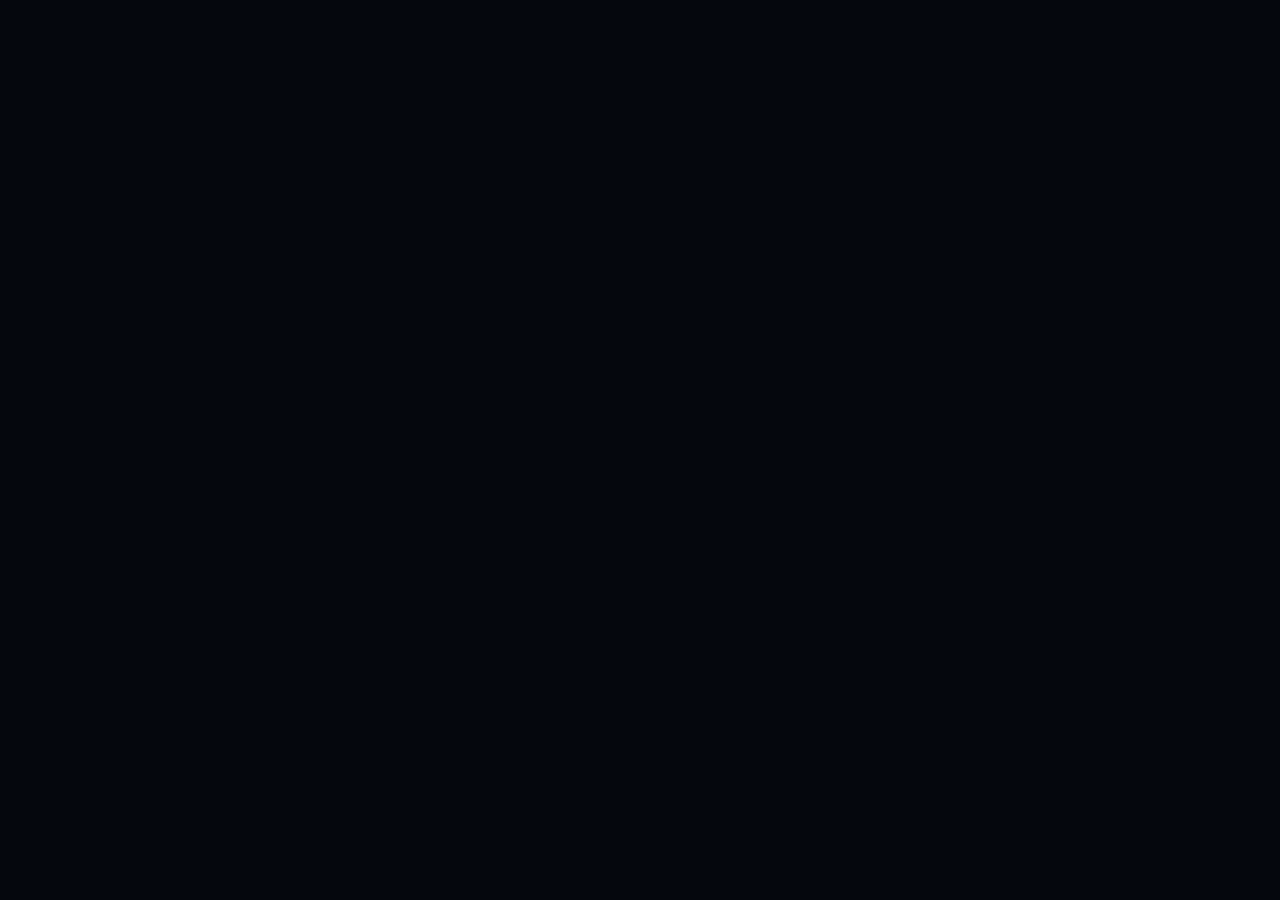
==== meter.html @ e0a683ea "Create meter.html" ====
<!DOCTYPE html>
<html lang="en">
<head>
<meta charset="UTF-8">
<meta name="viewport" content="width=device-width, initial-scale=1.0">
<title>Talking Meter 💬</title>

<style>
body{
  margin:0;
  background:#05070d;
  color:white;
  font-family:sans-serif;
  display:flex;
  justify-content:center;
  align-items:center;
  height:100vh;
  text-align:center;
}

/* Container */
#container{
  width:90%;
  max-width:400px;
}

/* Text */
#text{
  font-size:1.4em;
  margin-bottom:30px;
  min-height:60px;
  transition:0.3s;
}

/* Slider */
input[type="range"]{
  width:100%;
  -webkit-appearance:none;
  height:6px;
  border-radius:5px;
  background:#333;
  outline:none;
}

input[type="range"]::-webkit-slider-thumb{
  -webkit-appearance:none;
  width:18px;
  height:18px;
  border-radius:50%;
  background:gold;
  cursor:pointer;
}

/* Percentage */
#percent{
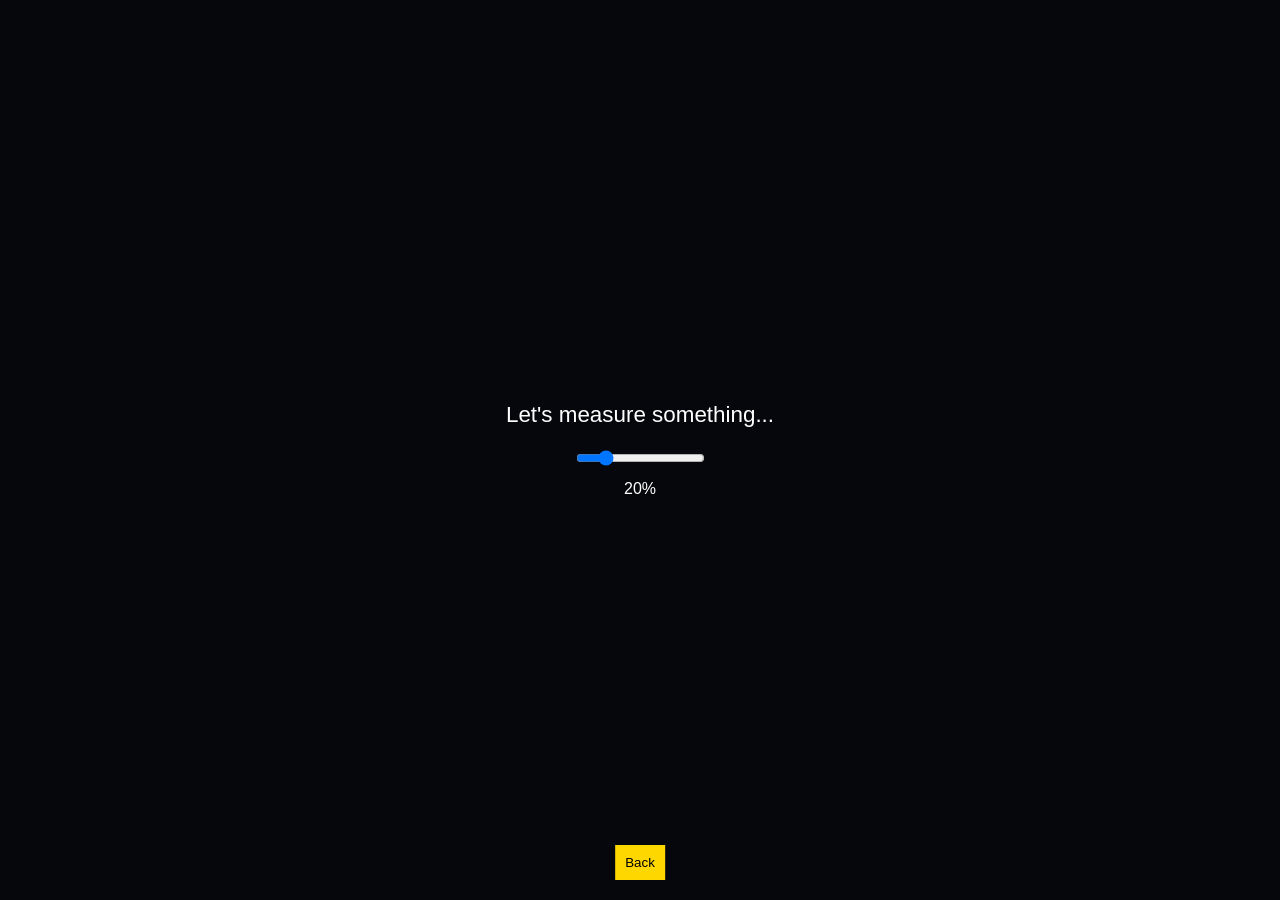
==== commit 2a7beef2: "Update meter.html" ====
--- a/meter.html
+++ b/meter.html
@@ -3,7 +3,7 @@
 <head>
 <meta charset="UTF-8">
 <meta name="viewport" content="width=device-width, initial-scale=1.0">
-<title>Talking Meter 💬</title>
+<title>Talking Meter</title>
 
 <style>
 body{
@@ -18,38 +18,97 @@
   text-align:center;
 }
 
-/* Container */
 #container{
   width:90%;
   max-width:400px;
 }
 
-/* Text */
 #text{
   font-size:1.4em;
-  margin-bottom:30px;
-  min-height:60px;
-  transition:0.3s;
+  margin-bottom:20px;
 }
 
-/* Slider */
-input[type="range"]{
-  width:100%;
-  -webkit-appearance:none;
-  height:6px;
-  border-radius:5px;
-  background:#333;
-  outline:none;
+#percent{
+  margin-top:10px;
 }
 
-input[type="range"]::-webkit-slider-thumb{
-  -webkit-appearance:none;
-  width:18px;
-  height:18px;
-  border-radius:50%;
+#back{
+  position:absolute;
+  bottom:20px;
+  left:50%;
+  transform:translateX(-50%);
+  padding:10px;
   background:gold;
-  cursor:pointer;
+  border:none;
 }
+</style>
+</head>
 
-/* Percentage */
-#percent{
+<body>
+
+<div id="container">
+  <div id="text">Let's measure something...</div>
+
+  <input type="range" min="0" max="100" value="20" id="slider">
+
+  <div id="percent">20%</div>
+</div>
+
+<button id="back" onclick="goBack()">Back</button>
+
+<script>
+let slider = document.getElementById("slider");
+let text = document.getElementById("text");
+let percent = document.getElementById("percent");
+
+// intro
+setTimeout(function(){
+  text.innerText = "How much I like talking to you 👀";
+},1500);
+
+// slider move
+slider.oninput = function(){
+  percent.innerText = slider.value + "%";
+
+  let v = slider.value;
+
+  if(v < 20){
+    text.innerText = "That's just wrong 😐";
+  } else if(v < 40){
+    text.innerText = "Try again.";
+  } else if(v < 60){
+    text.innerText = "Still not accurate...";
+  } else if(v < 80){
+    text.innerText = "Getting closer.";
+  } else if(v < 95){
+    text.innerText = "Now we're talking 😌";
+  } else if(v < 100){
+    text.innerText = "Almost honest...";
+  }
+};
+
+// auto move
+slider.onchange = function(){
+  let interval = setInterval(function(){
+    if(slider.value < 100){
+      slider.value++;
+      percent.innerText = slider.value + "%";
+    } else {
+      clearInterval(interval);
+      text.innerText = "Okay... I'll wait for your text 😒";
+
+      setTimeout(function(){
+        text.innerText += "\nDon't take too long.";
+      },1200);
+    }
+  },20);
+};
+
+// back
+function goBack(){
+  window.location.href = "index.html";
+}
+</script>
+
+</body>
+</html>
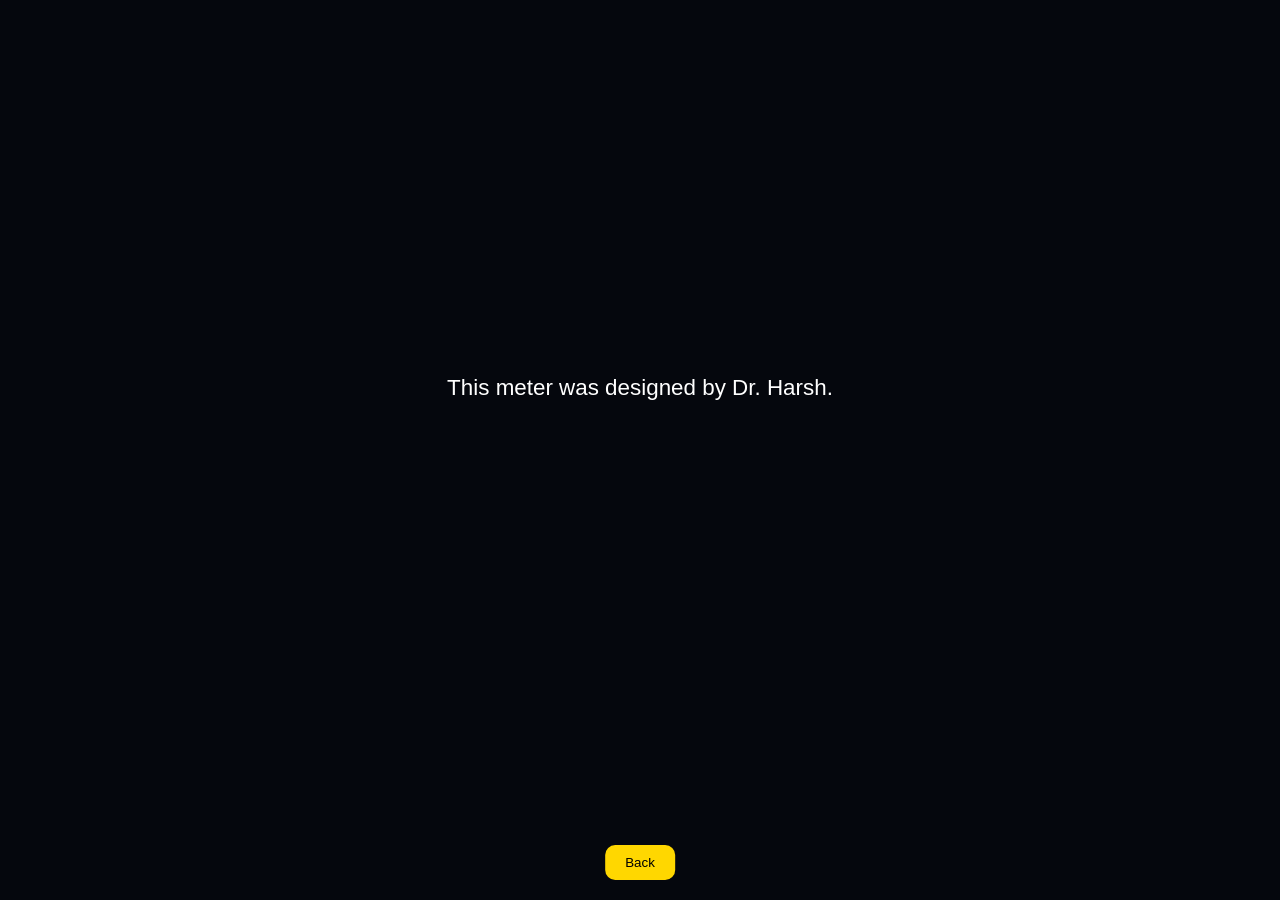
==== commit 7b81e29b: "Create meter.html" ====
--- a/meter.html
+++ b/meter.html
@@ -3,7 +3,7 @@
 <head>
 <meta charset="UTF-8">
 <meta name="viewport" content="width=device-width, initial-scale=1.0">
-<title>Talking Meter</title>
+<title>Talking Meter 💬</title>
 
 <style>
 body{
@@ -16,30 +16,57 @@
   align-items:center;
   height:100vh;
   text-align:center;
+  overflow:hidden;
 }
 
 #container{
   width:90%;
-  max-width:400px;
+  max-width:450px;
 }
 
-#text{
+/* Intro text */
+#intro{
   font-size:1.4em;
+  min-height:80px;
+  transition:0.5s;
+}
+
+/* Heading */
+#heading{
+  display:none;
+  font-size:1.3em;
   margin-bottom:20px;
 }
 
-#percent{
-  margin-top:10px;
+/* Slider */
+#slider{
+  display:none;
+  width:100%;
+  height:8px;
 }
 
+input[type="range"]{
+  width:100%;
+}
+
+/* Dynamic text */
+#dynamic{
+  margin-top:20px;
+  min-height:50px;
+  font-size:1.2em;
+}
+
+/* Back */
 #back{
   position:absolute;
   bottom:20px;
   left:50%;
   transform:translateX(-50%);
-  padding:10px;
+  padding:10px 20px;
+  border:none;
+  border-radius:10px;
   background:gold;
-  border:none;
+  cursor:pointer;
 }
 </style>
 </head>
@@ -47,67 +74,124 @@
 <body>
 
 <div id="container">
-  <div id="text">Let's measure something...</div>
+  <div id="intro"></div>
 
-  <input type="range" min="0" max="100" value="20" id="slider">
+  <div id="heading">How much I like talking to you</div>
 
-  <div id="percent">20%</div>
+  <input type="range" min="0" max="100" value="40" id="slider">
+
+  <div id="dynamic"></div>
 </div>
 
 <button id="back" onclick="goBack()">Back</button>
 
 <script>
-let slider = document.getElementById("slider");
-let text = document.getElementById("text");
-let percent = document.getElementById("percent");
+const intro = document.getElementById("intro");
+const heading = document.getElementById("heading");
+const slider = document.getElementById("slider");
+const dynamic = document.getElementById("dynamic");
 
-// intro
-setTimeout(function(){
-  text.innerText = "How much I like talking to you 👀";
-},1500);
+// ===== INTRO SEQUENCE =====
+const lines = [
+"This meter was designed by Dr. Harsh.",
+"It's 100% accurate.",
+"Most people don't get to use it...",
+"It usually costs $100.",
+"But for now...",
+"You can use it for free.",
+"Let's test it."
+];
 
-// slider move
-slider.oninput = function(){
-  percent.innerText = slider.value + "%";
+let i = 0;
 
-  let v = slider.value;
+function playIntro(){
+  if(i < lines.length){
+    intro.style.opacity = 0;
 
-  if(v < 20){
-    text.innerText = "That's just wrong 😐";
-  } else if(v < 40){
-    text.innerText = "Try again.";
-  } else if(v < 60){
-    text.innerText = "Still not accurate...";
-  } else if(v < 80){
-    text.innerText = "Getting closer.";
-  } else if(v < 95){
-    text.innerText = "Now we're talking 😌";
-  } else if(v < 100){
-    text.innerText = "Almost honest...";
+    setTimeout(()=>{
+      intro.innerText = lines[i];
+      intro.style.opacity = 1;
+      i++;
+      setTimeout(playIntro, 1300);
+    },400);
+  } else {
+    showMeter();
   }
-};
+}
 
-// auto move
-slider.onchange = function(){
-  let interval = setInterval(function(){
+// ===== SHOW METER =====
+function showMeter(){
+  intro.style.display = "none";
+  heading.style.display = "block";
+  slider.style.display = "block";
+}
+
+// ===== SLIDER LOGIC =====
+slider.addEventListener("input", ()=>{
+  updateText(slider.value);
+});
+
+// Resistance effect
+slider.addEventListener("input", ()=>{
+  if(slider.value < 100){
+    slider.value = Math.min(100, parseInt(slider.value) + 0.5);
+  }
+});
+
+// Auto push to 100 on release
+slider.addEventListener("change", ()=>{
+  let interval = setInterval(()=>{
     if(slider.value < 100){
       slider.value++;
-      percent.innerText = slider.value + "%";
+      updateText(slider.value);
     } else {
       clearInterval(interval);
-      text.innerText = "Okay... I'll wait for your text 😒";
+      finalMessage();
+    }
+  },15);
+});
 
-      setTimeout(function(){
-        text.innerText += "\nDon't take too long.";
-      },1200);
-    }
-  },20);
-};
+// ===== TEXT LOGIC =====
+function updateText(val){
+  if(val < 20){
+    dynamic.innerText = "No... that's not it.";
+  } else if(val < 40){
+    dynamic.innerText = "Still not right.";
+  } else if(val < 60){
+    dynamic.innerText = "Hmm...";
+  } else if(val < 80){
+    dynamic.innerText = "Closer.";
+  } else if(val < 95){
+    dynamic.innerText = "Now you're getting it.";
+  } else if(val < 100){
+    dynamic.innerText = "Yeah...";
+  }
+}
 
-// back
+// ===== FINAL MESSAGE =====
+function finalMessage(){
+  dynamic.innerText = "This much.";
+
+  setTimeout(()=>{
+    dynamic.innerText = "I like talking to you that much...";
+  },1200);
+
+  setTimeout(()=>{
+    dynamic.innerText = "that I actually wait for your text.";
+  },2400);
+
+  setTimeout(()=>{
+    dynamic.innerText += "\nYeah... it's that bad.";
+  },3800);
+}
+
+// ===== BACK =====
 function goBack(){
   window.location.href = "index.html";
 }
+
+// START
+playIntro();
 </script>
 
 </body>
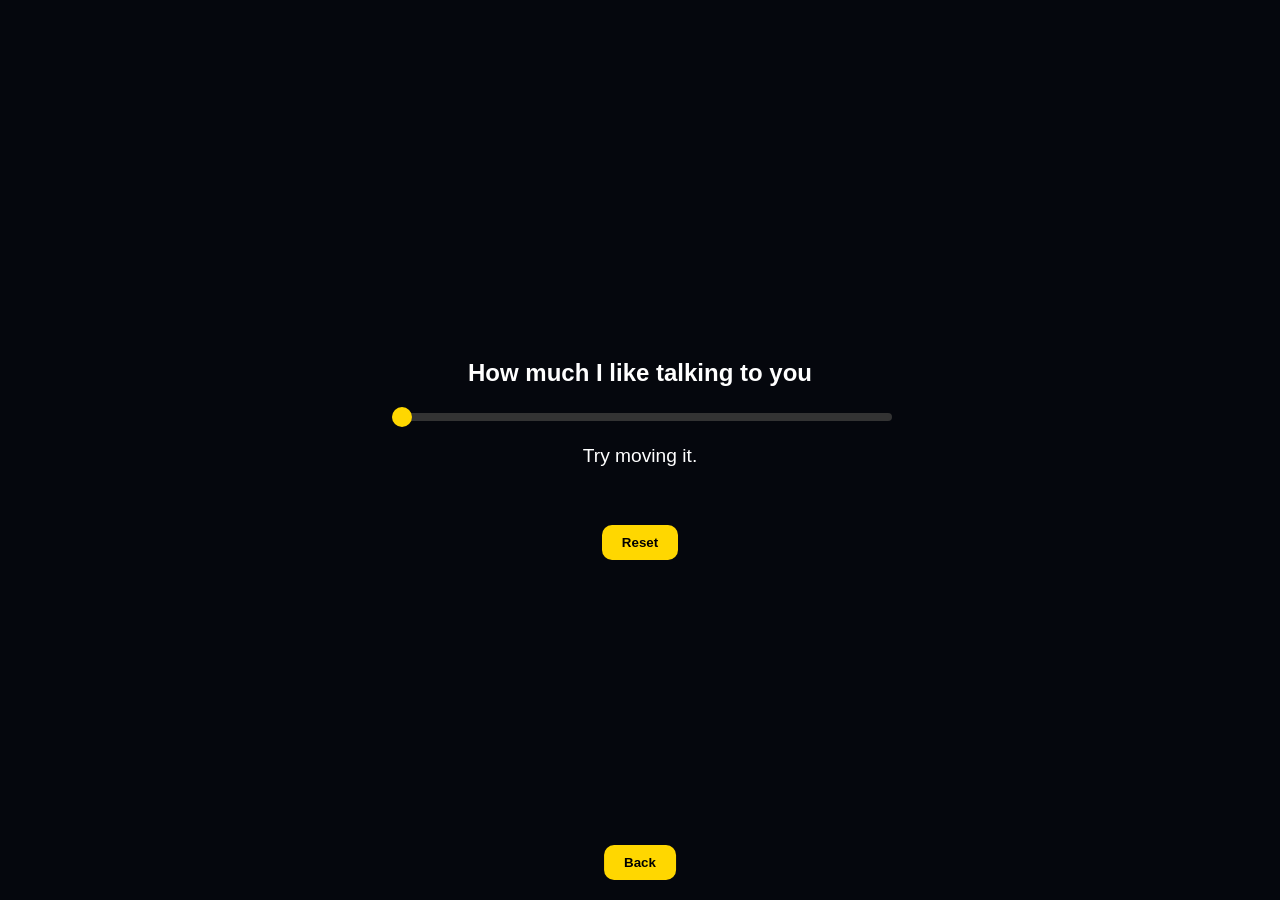
==== commit 8e43a03d: "Create meter.html" ====
--- a/meter.html
+++ b/meter.html
@@ -16,57 +16,60 @@
   align-items:center;
   height:100vh;
   text-align:center;
-  overflow:hidden;
 }
 
 #container{
   width:90%;
-  max-width:450px;
-}
-
-/* Intro text */
-#intro{
-  font-size:1.4em;
-  min-height:80px;
-  transition:0.5s;
-}
-
-/* Heading */
-#heading{
-  display:none;
-  font-size:1.3em;
+  max-width:500px;
+}
+
+h2{
   margin-bottom:20px;
 }
 
 /* Slider */
-#slider{
-  display:none;
-  width:100%;
-  height:8px;
-}
-
 input[type="range"]{
   width:100%;
-}
-
-/* Dynamic text */
+  -webkit-appearance:none;
+  height:8px;
+  border-radius:5px;
+  background:#333;
+  outline:none;
+}
+
+input[type="range"]::-webkit-slider-thumb{
+  -webkit-appearance:none;
+  width:20px;
+  height:20px;
+  border-radius:50%;
+  background:gold;
+  cursor:pointer;
+}
+
+/* Text */
 #dynamic{
   margin-top:20px;
-  min-height:50px;
+  min-height:60px;
   font-size:1.2em;
-}
-
-/* Back */
+  transition:0.3s;
+}
+
+/* Buttons */
+button{
+  margin-top:20px;
+  padding:10px 20px;
+  border:none;
+  border-radius:10px;
+  background:gold;
+  cursor:pointer;
+  font-weight:bold;
+}
+
 #back{
   position:absolute;
   bottom:20px;
   left:50%;
   transform:translateX(-50%);
-  padding:10px 20px;
-  border:none;
-  border-radius:10px;
-  background:gold;
-  cursor:pointer;
 }
 </style>
 </head>
@@ -74,97 +77,113 @@
 <body>
 
 <div id="container">
-  <div id="intro"></div>
-
-  <div id="heading">How much I like talking to you</div>
-
-  <input type="range" min="0" max="100" value="40" id="slider">
-
-  <div id="dynamic"></div>
+  <h2>How much I like talking to you</h2>
+
+  <input type="range" min="0" max="100" step="0.1" value="0" id="slider">
+
+  <div id="dynamic">Try moving it.</div>
+
+  <button onclick="resetMeter()">Reset</button>
 </div>
 
 <button id="back" onclick="goBack()">Back</button>
 
 <script>
-const intro = document.getElementById("intro");
-const heading = document.getElementById("heading");
 const slider = document.getElementById("slider");
 const dynamic = document.getElementById("dynamic");
 
-// ===== INTRO SEQUENCE =====
-const lines = [
-"This meter was designed by Dr. Harsh.",
-"It's 100% accurate.",
-"Most people don't get to use it...",
-"It usually costs $100.",
-"But for now...",
-"You can use it for free.",
-"Let's test it."
-];
-
-let i = 0;
-
-function playIntro(){
-  if(i < lines.length){
-    intro.style.opacity = 0;
-
-    setTimeout(()=>{
-      intro.innerText = lines[i];
-      intro.style.opacity = 1;
-      i++;
-      setTimeout(playIntro, 1300);
-    },400);
-  } else {
-    showMeter();
-  }
-}
-
-// ===== SHOW METER =====
-function showMeter(){
-  intro.style.display = "none";
-  heading.style.display = "block";
-  slider.style.display = "block";
-}
-
-// ===== SLIDER LOGIC =====
+let isDragging = false;
+let reached100 = false;
+let autoMoving = false;
+
+// ===== DRAG EVENTS =====
+slider.addEventListener("mousedown", ()=> isDragging = true);
+slider.addEventListener("touchstart", ()=> isDragging = true);
+
+slider.addEventListener("mouseup", ()=>{
+  isDragging = false;
+  if(!reached100) autoComplete();
+});
+
+slider.addEventListener("touchend", ()=>{
+  isDragging = false;
+  if(!reached100) autoComplete();
+});
+
+// ===== MAIN MOVEMENT =====
 slider.addEventListener("input", ()=>{
+  let val = parseFloat(slider.value);
+
+  if(reached100){
+    slider.value = 100;
+    dynamic.innerText = "Your response is already recorded.\nWe don't accept fake data.";
+    return;
+  }
+
+  // Resistance when going backward
+  if(val < lastValue){
+    val = val + (lastValue - val) * 0.7; // slows backward movement
+  }
+
+  // Subtle upward assist
+  if(val > 40 && val < 70){
+    val += 0.2;
+  } else if(val >= 70 && val < 90){
+    val += 0.4;
+  } else if(val >= 90){
+    val += 0.8;
+  }
+
+  slider.value = Math.min(val, 100);
   updateText(slider.value);
+
+  lastValue = slider.value;
 });
 
-// Resistance effect
-slider.addEventListener("input", ()=>{
-  if(slider.value < 100){
-    slider.value = Math.min(100, parseInt(slider.value) + 0.5);
-  }
-});
-
-// Auto push to 100 on release
-slider.addEventListener("change", ()=>{
+let lastValue = 0;
+
+// ===== AUTO COMPLETE =====
+function autoComplete(){
+  autoMoving = true;
+
   let interval = setInterval(()=>{
-    if(slider.value < 100){
-      slider.value++;
+    let val = parseFloat(slider.value);
+
+    if(val < 100){
+      slider.value = val + 1;
       updateText(slider.value);
     } else {
       clearInterval(interval);
+      reached100 = true;
       finalMessage();
     }
-  },15);
-});
-
-// ===== TEXT LOGIC =====
+  }, 20);
+}
+
+// ===== TEXT SYSTEM =====
 function updateText(val){
-  if(val < 20){
-    dynamic.innerText = "No... that's not it.";
+  val = Math.floor(val);
+
+  if(val < 10){
+    dynamic.innerText = "No... that's not right.";
+  } else if(val < 20){
+    dynamic.innerText = "Still too low.";
+  } else if(val < 30){
+    dynamic.innerText = "Not even close.";
   } else if(val < 40){
-    dynamic.innerText = "Still not right.";
+    dynamic.innerText = "You're underestimating it.";
+  } else if(val < 50){
+    dynamic.innerText = "Hmm... still not there.";
   } else if(val < 60){
-    dynamic.innerText = "Hmm...";
+    dynamic.innerText = "Getting closer.";
+  } else if(val < 70){
+    dynamic.innerText = "Now you're starting to get it.";
   } else if(val < 80){
-    dynamic.innerText = "Closer.";
-  } else if(val < 95){
-    dynamic.innerText = "Now you're getting it.";
+    dynamic.innerText = "Almost there.";
+  } else if(val < 90){
+    dynamic.innerText = "This is more like it.";
   } else if(val < 100){
-    dynamic.innerText = "Yeah...";
+    dynamic.innerText = "Just a little more.";
   }
 }
 
@@ -179,19 +198,21 @@
   setTimeout(()=>{
     dynamic.innerText = "that I actually wait for your text.";
   },2400);
-
-  setTimeout(()=>{
-    dynamic.innerText += "\nYeah... it's that bad.";
-  },3800);
+}
+
+// ===== RESET =====
+function resetMeter(){
+  slider.value = 0;
+  lastValue = 0;
+  reached100 = false;
+  autoMoving = false;
+  dynamic.innerText = "Try moving it.";
 }
 
 // ===== BACK =====
 function goBack(){
   window.location.href = "index.html";
 }
-
-// START
-playIntro();
 </script>
 
 </body>
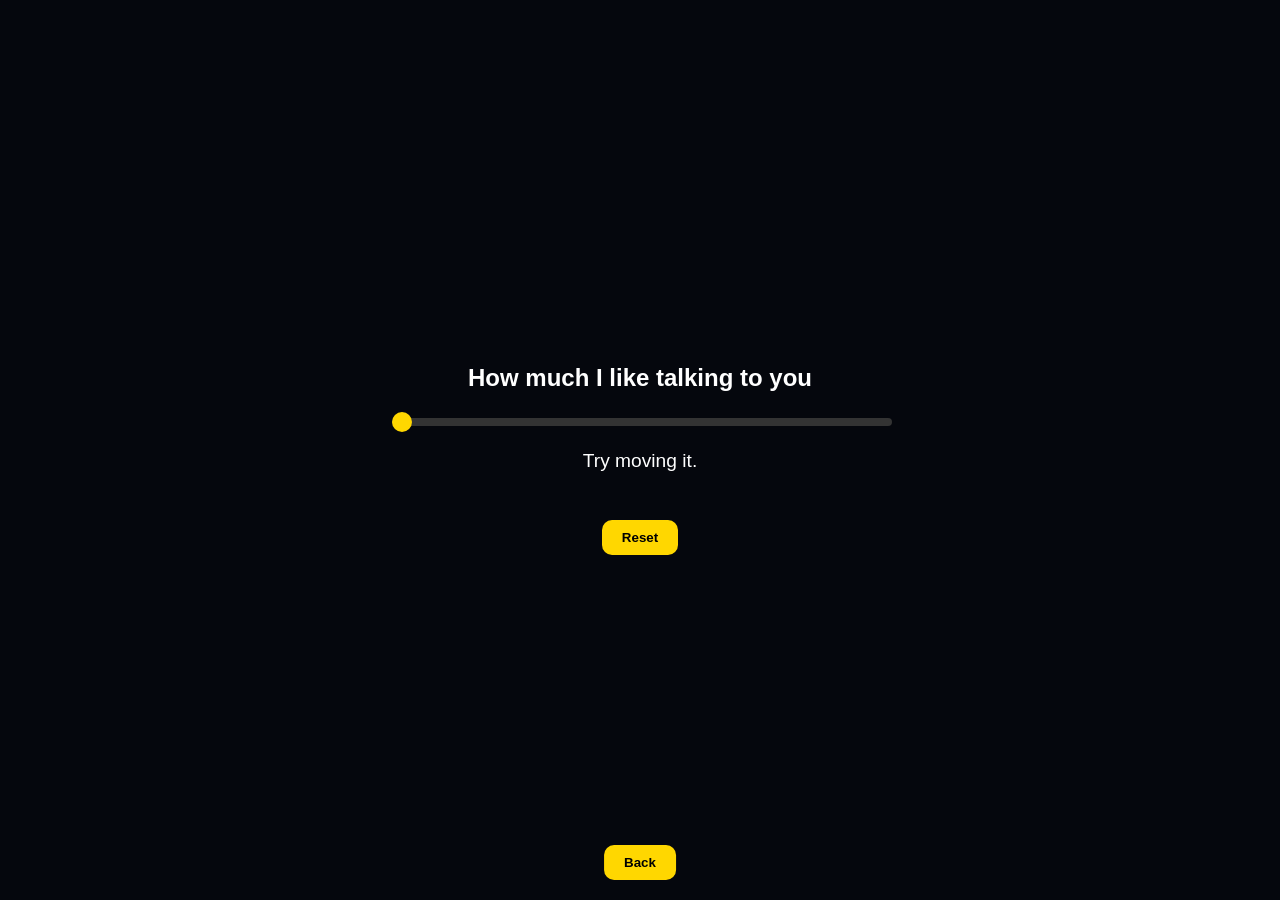
==== commit 17007626: "Add initial meter.html for talking meter interface" ====
--- a/meter.html
+++ b/meter.html
@@ -46,12 +46,22 @@
   cursor:pointer;
 }
 
-/* Text */
+/* Dynamic text */
 #dynamic{
   margin-top:20px;
-  min-height:60px;
+  min-height:50px;
   font-size:1.2em;
-  transition:0.3s;
+  transition:opacity 0.3s;
+}
+
+/* Result box */
+#resultBox{
+  margin-top:25px;
+  padding:15px;
+  border-radius:12px;
+  border:1px solid gold;
+  display:none;
+  line-height:1.6;
 }
 
 /* Buttons */
@@ -77,13 +87,17 @@
 <body>
 
 <div id="container">
+
   <h2>How much I like talking to you</h2>
 
-  <input type="range" min="0" max="100" step="0.1" value="0" id="slider">
+  <input type="range" min="0" max="100" value="0" id="slider">
 
   <div id="dynamic">Try moving it.</div>
 
+  <div id="resultBox"></div>
+
   <button onclick="resetMeter()">Reset</button>
+
 </div>
 
 <button id="back" onclick="goBack()">Back</button>
@@ -91,12 +105,12 @@
 <script>
 const slider = document.getElementById("slider");
 const dynamic = document.getElementById("dynamic");
+const resultBox = document.getElementById("resultBox");
 
 let isDragging = false;
 let reached100 = false;
-let autoMoving = false;
-
-// ===== DRAG EVENTS =====
+
+// ===== DRAG STATE =====
 slider.addEventListener("mousedown", ()=> isDragging = true);
 slider.addEventListener("touchstart", ()=> isDragging = true);
 
@@ -110,52 +124,45 @@
   if(!reached100) autoComplete();
 });
 
-// ===== MAIN MOVEMENT =====
+// ===== SMOOTH ASSIST LOOP =====
+setInterval(()=>{
+  if(isDragging || reached100) return;
+
+  let val = parseFloat(slider.value);
+
+  // very subtle upward drift (only if user idle)
+  if(val > 30 && val < 95){
+    slider.value = val + 0.15;
+    updateText(slider.value);
+  }
+
+}, 60);
+
+// ===== INPUT HANDLER (CLEAN) =====
 slider.addEventListener("input", ()=>{
-  let val = parseFloat(slider.value);
-
   if(reached100){
     slider.value = 100;
     dynamic.innerText = "Your response is already recorded.\nWe don't accept fake data.";
     return;
   }
 
-  // Resistance when going backward
-  if(val < lastValue){
-    val = val + (lastValue - val) * 0.7; // slows backward movement
-  }
-
-  // Subtle upward assist
-  if(val > 40 && val < 70){
-    val += 0.2;
-  } else if(val >= 70 && val < 90){
-    val += 0.4;
-  } else if(val >= 90){
-    val += 0.8;
-  }
-
-  slider.value = Math.min(val, 100);
   updateText(slider.value);
-
-  lastValue = slider.value;
 });
 
-let lastValue = 0;
-
-// ===== AUTO COMPLETE =====
+// ===== AUTO COMPLETE (SMOOTH EASE OUT) =====
 function autoComplete(){
-  autoMoving = true;
-
   let interval = setInterval(()=>{
     let val = parseFloat(slider.value);
 
     if(val < 100){
-      slider.value = val + 1;
+      let speed = (100 - val) * 0.08; // easing
+      slider.value = val + speed;
       updateText(slider.value);
     } else {
+      slider.value = 100;
       clearInterval(interval);
       reached100 = true;
-      finalMessage();
+      showResult();
     }
   }, 20);
 }
@@ -164,49 +171,60 @@
 function updateText(val){
   val = Math.floor(val);
 
+  let msg = "";
+
   if(val < 10){
-    dynamic.innerText = "No... that's not right.";
+    msg = "No... that's not right.";
   } else if(val < 20){
-    dynamic.innerText = "Still too low.";
+    msg = "Still too low.";
   } else if(val < 30){
-    dynamic.innerText = "Not even close.";
+    msg = "Not even close.";
   } else if(val < 40){
-    dynamic.innerText = "You're underestimating it.";
+    msg = "You're underestimating it.";
   } else if(val < 50){
-    dynamic.innerText = "Hmm... still not there.";
+    msg = "Hmm... still not there.";
   } else if(val < 60){
-    dynamic.innerText = "Getting closer.";
+    msg = "Getting closer.";
   } else if(val < 70){
-    dynamic.innerText = "Now you're starting to get it.";
+    msg = "Now you're starting to get it.";
   } else if(val < 80){
-    dynamic.innerText = "Almost there.";
+    msg = "Almost there.";
   } else if(val < 90){
-    dynamic.innerText = "This is more like it.";
+    msg = "This is more like it.";
   } else if(val < 100){
-    dynamic.innerText = "Just a little more.";
+    msg = "Just a little more.";
   }
-}
-
-// ===== FINAL MESSAGE =====
-function finalMessage(){
-  dynamic.innerText = "This much.";
+
+  dynamic.style.opacity = 0;
 
   setTimeout(()=>{
-    dynamic.innerText = "I like talking to you that much...";
+    dynamic.innerText = msg;
+    dynamic.style.opacity = 1;
+  },150);
+}
+
+// ===== RESULT BOX =====
+function showResult(){
+  resultBox.style.display = "block";
+
+  resultBox.innerText = "This much.";
+
+  setTimeout(()=>{
+    resultBox.innerText += "\nI like talking to you that much...";
   },1200);
 
   setTimeout(()=>{
-    dynamic.innerText = "that I actually wait for your text.";
+    resultBox.innerText += "\nthat I actually wait for your text.";
   },2400);
 }
 
 // ===== RESET =====
 function resetMeter(){
   slider.value = 0;
-  lastValue = 0;
   reached100 = false;
-  autoMoving = false;
   dynamic.innerText = "Try moving it.";
+  resultBox.style.display = "none";
+  resultBox.innerText = "";
 }
 
 // ===== BACK =====
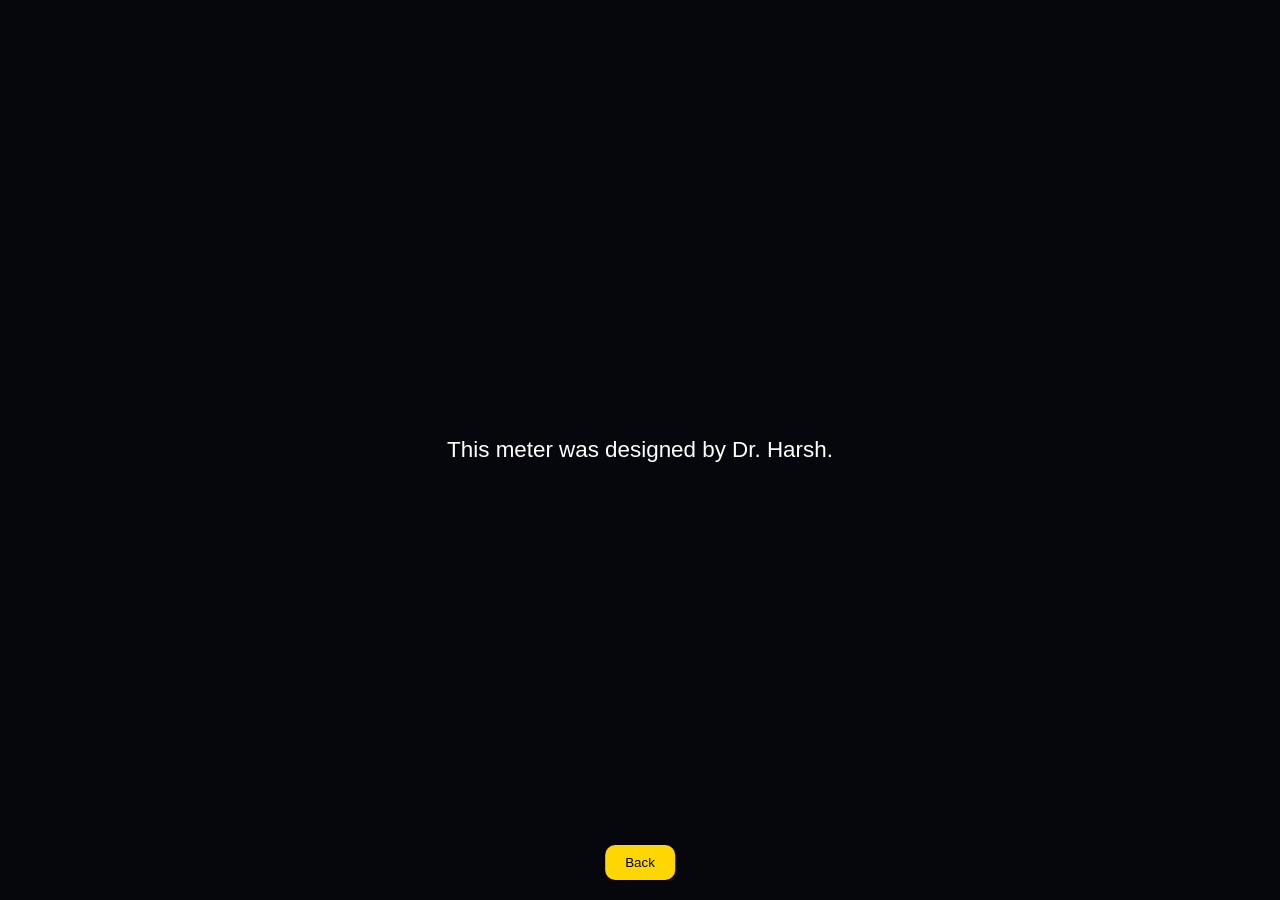
==== commit 340c2410: "Create meter.html" ====
--- a/meter.html
+++ b/meter.html
@@ -18,7 +18,18 @@
   text-align:center;
 }
 
+/* Intro */
+#intro{
+  position:absolute;
+  max-width:400px;
+  font-size:1.4em;
+  line-height:1.6;
+  transition:0.5s;
+}
+
+/* Main */
 #container{
+  display:none;
   width:90%;
   max-width:500px;
 }
@@ -72,7 +83,6 @@
   border-radius:10px;
   background:gold;
   cursor:pointer;
-  font-weight:bold;
 }
 
 #back{
@@ -86,8 +96,9 @@
 
 <body>
 
+<div id="intro"></div>
+
 <div id="container">
-
   <h2>How much I like talking to you</h2>
 
   <input type="range" min="0" max="100" value="0" id="slider">
@@ -97,74 +108,48 @@
   <div id="resultBox"></div>
 
   <button onclick="resetMeter()">Reset</button>
-
 </div>
 
 <button id="back" onclick="goBack()">Back</button>
 
 <script>
+const intro = document.getElementById("intro");
+const container = document.getElementById("container");
 const slider = document.getElementById("slider");
 const dynamic = document.getElementById("dynamic");
 const resultBox = document.getElementById("resultBox");
 
-let isDragging = false;
-let reached100 = false;
-
-// ===== DRAG STATE =====
-slider.addEventListener("mousedown", ()=> isDragging = true);
-slider.addEventListener("touchstart", ()=> isDragging = true);
-
-slider.addEventListener("mouseup", ()=>{
-  isDragging = false;
-  if(!reached100) autoComplete();
-});
-
-slider.addEventListener("touchend", ()=>{
-  isDragging = false;
-  if(!reached100) autoComplete();
-});
-
-// ===== SMOOTH ASSIST LOOP =====
-setInterval(()=>{
-  if(isDragging || reached100) return;
-
-  let val = parseFloat(slider.value);
-
-  // very subtle upward drift (only if user idle)
-  if(val > 30 && val < 95){
-    slider.value = val + 0.15;
-    updateText(slider.value);
-  }
-
-}, 60);
-
-// ===== INPUT HANDLER (CLEAN) =====
-slider.addEventListener("input", ()=>{
-  if(reached100){
-    slider.value = 100;
-    dynamic.innerText = "Your response is already recorded.\nWe don't accept fake data.";
-    return;
-  }
-
-  updateText(slider.value);
-});
-
-// ===== AUTO COMPLETE (SMOOTH EASE OUT) =====
-function autoComplete(){
-  let interval = setInterval(()=>{
-    let val = parseFloat(slider.value);
-
-    if(val < 100){
-      let speed = (100 - val) * 0.08; // easing
-      slider.value = val + speed;
-      updateText(slider.value);
-    } else {
-      slider.value = 100;
-      clearInterval(interval);
-      reached100 = true;
-      showResult();
-    }
-  }, 20);
+// ===== INTRO =====
+const introLines = [
+"This meter was designed by Dr. Harsh.",
+"It's 100% accurate.",
+"Most people don't get to use it...",
+"It usually costs $100.",
+"But for now...",
+"You can use it for free.",
+"Let's see what it reveals."
+];
+
+let i = 0;
+
+function playIntro(){
+  if(i < introLines.length){
+    intro.style.opacity = 0;
+
+    setTimeout(()=>{
+      intro.innerText = introLines[i];
+      intro.style.opacity = 1;
+      i++;
+      setTimeout(playIntro, 1400);
+    },300);
+  } else {
+    intro.style.opacity = 0;
+
+    setTimeout(()=>{
+      intro.style.display = "none";
+      container.style.display = "block";
+    },600);
+  }
 }
 
 // ===== TEXT SYSTEM =====
@@ -196,26 +181,65 @@
   }
 
   dynamic.style.opacity = 0;
-
   setTimeout(()=>{
     dynamic.innerText = msg;
     dynamic.style.opacity = 1;
-  },150);
-}
-
-// ===== RESULT BOX =====
+  },120);
+}
+
+// ===== AUTO COMPLETE =====
+let reached100 = false;
+
+slider.addEventListener("input", ()=>{
+  if(reached100){
+    slider.value = 100;
+    dynamic.innerText = "That response won't be recorded.";
+    return;
+  }
+
+  updateText(slider.value);
+});
+
+slider.addEventListener("change", ()=>{
+  if(!reached100){
+    autoComplete();
+  }
+});
+
+function autoComplete(){
+  let interval = setInterval(()=>{
+    let val = parseFloat(slider.value);
+
+    if(val < 100){
+      let speed = (100 - val) * 0.08;
+      slider.value = val + speed;
+      updateText(slider.value);
+    } else {
+      slider.value = 100;
+      clearInterval(interval);
+      reached100 = true;
+      showResult();
+    }
+  }, 20);
+}
+
+// ===== RESULT =====
 function showResult(){
   resultBox.style.display = "block";
 
-  resultBox.innerText = "This much.";
-
-  setTimeout(()=>{
-    resultBox.innerText += "\nI like talking to you that much...";
+  resultBox.innerText = "So yeah...\nIt's this much.";
+
+  setTimeout(()=>{
+    resultBox.innerText += "\n\nI like talking to you that much...";
   },1200);
 
   setTimeout(()=>{
     resultBox.innerText += "\nthat I actually wait for your text.";
   },2400);
+
+  setTimeout(()=>{
+    resultBox.innerText += "\n\nAnd I don't even mind it.";
+  },3600);
 }
 
 // ===== RESET =====
@@ -231,6 +255,9 @@
 function goBack(){
   window.location.href = "index.html";
 }
+
+// START
+playIntro();
 </script>
 
 </body>
